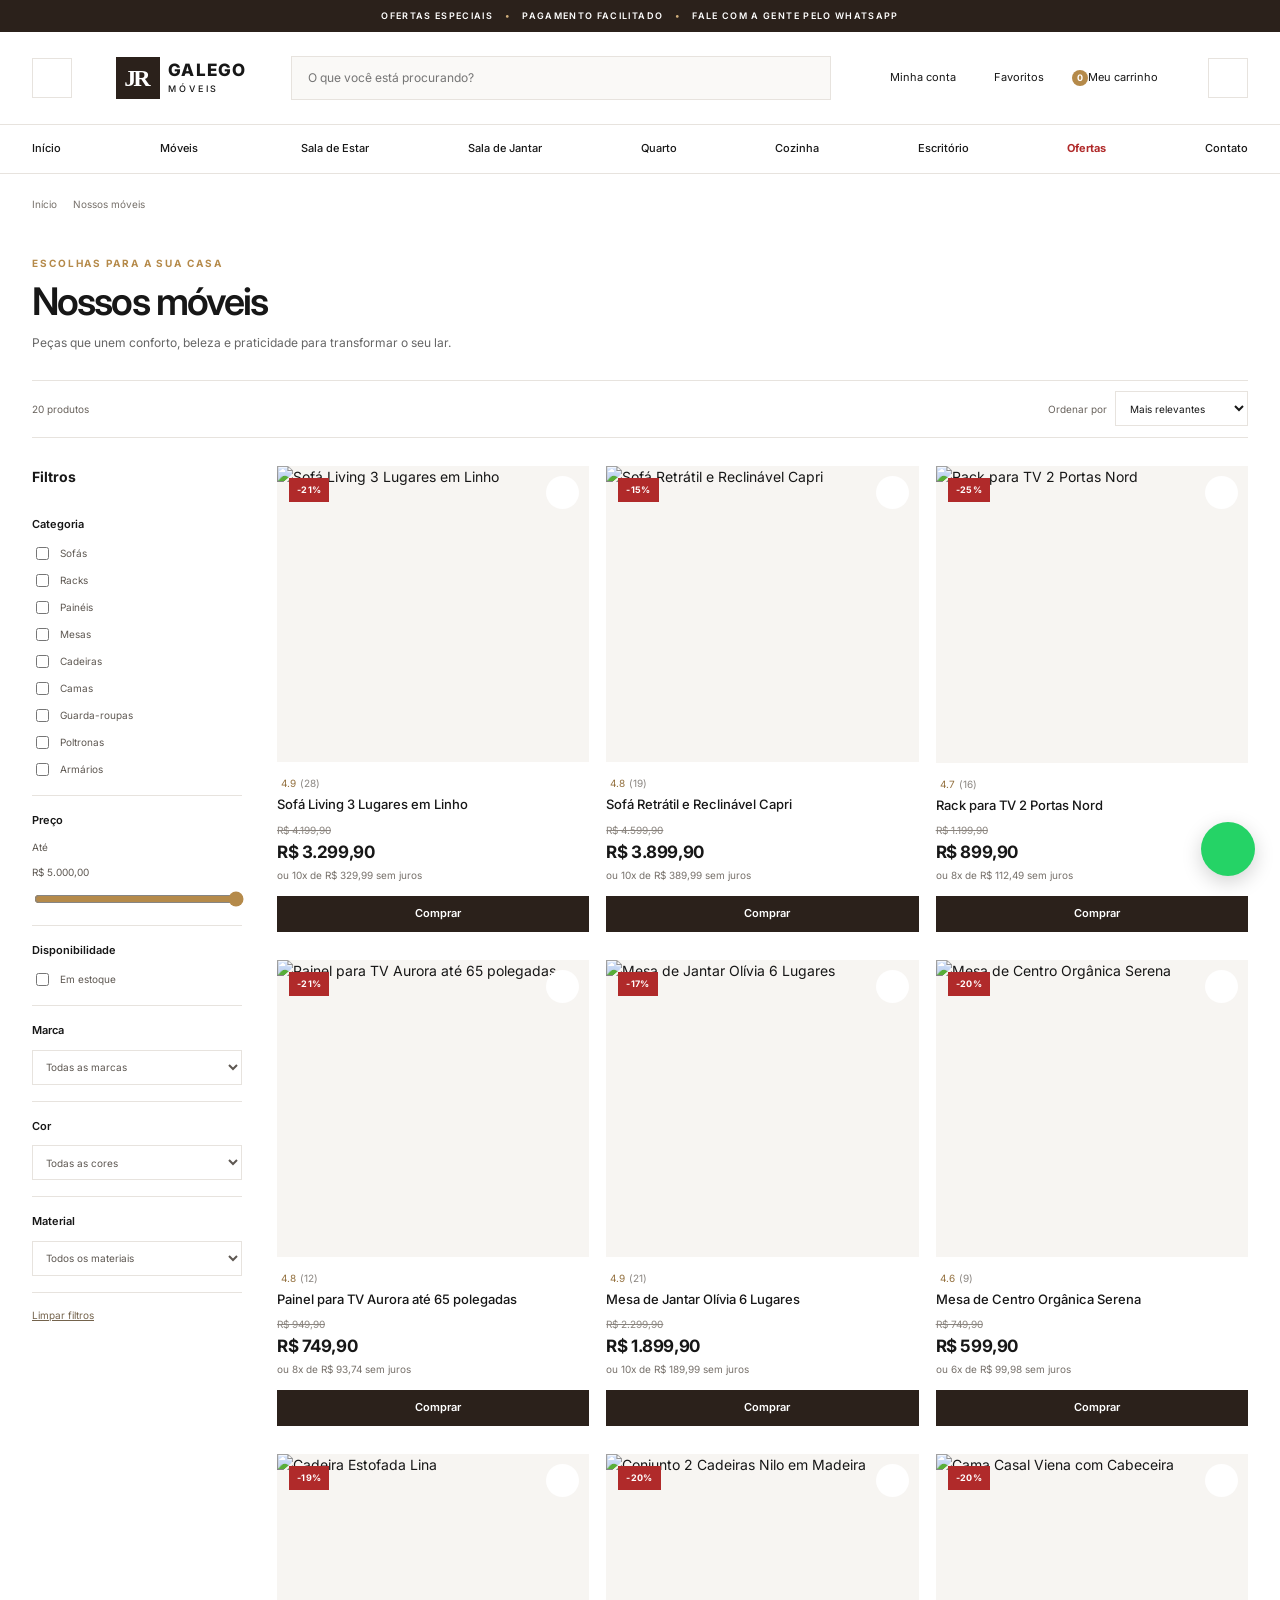
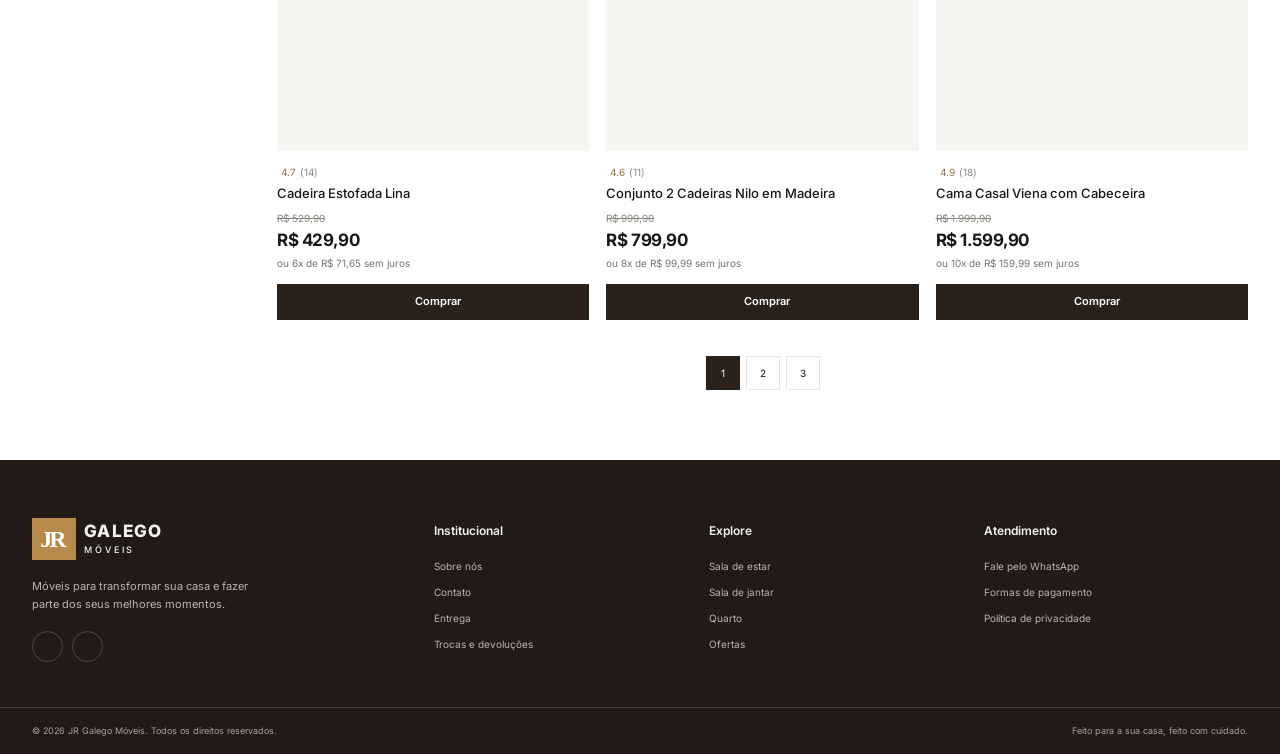
==== categoria.html @ 578cb786 "Estrutura protóripo da loja JRGalego Moveis - Mockada" ====
<!doctype html>
<html lang="pt-BR">
<head><meta charset="utf-8"><meta name="viewport" content="width=device-width, initial-scale=1"><meta name="theme-color" content="#2b211b"><meta name="description" content="Explore nossos móveis e encontre as peças ideais para sua casa."><title>Móveis | JR Galego Móveis</title><link rel="preconnect" href="https://fonts.googleapis.com"><link rel="preconnect" href="https://fonts.gstatic.com" crossorigin><link href="https://fonts.googleapis.com/css2?family=Inter:wght@400;500;600;700;800&display=swap" rel="stylesheet"><link rel="stylesheet" href="assets/css/style.css?v=5"><script src="https://unpkg.com/lucide@latest" defer></script><script src="assets/js/products.js?v=3" defer></script><script src="assets/js/app.js?v=5" defer></script></head>
<body data-page="category">
  <a class="skip-link" href="#conteudo">Pular para o conteúdo</a><div class="announcement"><p>OFERTAS ESPECIAIS <span>•</span> PAGAMENTO FACILITADO <span>•</span> FALE COM A GENTE PELO WHATSAPP</p></div>
  <header class="site-header"><div class="header-main container"><button class="icon-button mobile-menu-toggle" aria-label="Abrir menu" aria-expanded="false" data-menu-toggle><i data-lucide="menu"></i></button><a class="brand" href="index.html" aria-label="JR Galego Móveis - início"><span class="brand-mark">JR</span><span class="brand-name">GALEGO<small>MÓVEIS</small></span></a><form class="search-form" role="search" action="categoria.html"><label class="sr-only" for="site-search">Busque por produtos</label><input id="site-search" name="q" type="search" placeholder="O que você está procurando?"><button aria-label="Buscar"><i data-lucide="search"></i></button></form><div class="header-actions"><a class="header-action account-link" href="#" aria-label="Minha conta"><i data-lucide="user-round"></i><span>Minha conta</span></a><button class="header-action favorite-action" aria-label="Favoritos"><i data-lucide="heart"></i><span>Favoritos</span></button><button class="header-action cart-action" aria-label="Abrir carrinho" data-cart-open><span class="header-cart-icon"><i data-lucide="shopping-bag"></i><b data-cart-count>0</b></span><span>Meu carrinho</span></button></div><button class="icon-button mobile-search-toggle" aria-label="Abrir busca"><i data-lucide="search"></i></button></div><nav class="main-nav" aria-label="Navegação principal"><div class="container nav-inner"><a href="index.html">Início</a><div class="nav-mega-wrap"><a class="nav-mega-trigger" href="categoria.html">Móveis <i data-lucide="chevron-down"></i></a><div class="mega-menu" aria-label="Categorias de móveis"><div><span>POR AMBIENTE</span><a href="categoria.html?categoria=Sofás">Sala de estar</a><a href="categoria.html?categoria=Mesas">Sala de jantar</a><a href="categoria.html?categoria=Camas">Quarto</a><a href="categoria.html?categoria=Armários">Cozinha e organização</a></div><div><span>MAIS PROCURADOS</span><a href="categoria.html?categoria=Sofás">Sofás e poltronas</a><a href="categoria.html?categoria=Racks">Racks e painéis</a><a href="categoria.html?categoria=Mesas">Mesas e cadeiras</a><a href="categoria.html?categoria=Guarda-roupas">Guarda-roupas</a></div><div class="mega-feature"><span>ESCOLHAS DA SEMANA</span><strong>Sua casa, do seu jeito.</strong><p>Encontre peças especiais para renovar seus ambientes.</p><a href="categoria.html?ofertas=1">Ver ofertas <i data-lucide="arrow-up-right"></i></a></div></div></div><a href="categoria.html?categoria=Sofás">Sala de Estar</a><a href="categoria.html?categoria=Mesas">Sala de Jantar</a><a href="categoria.html?categoria=Camas">Quarto</a><a href="categoria.html?categoria=Armários">Cozinha</a><a href="categoria.html">Escritório</a><a class="nav-sale" href="categoria.html?ofertas=1">Ofertas</a><a href="index.html#rodape">Contato</a></div></nav></header>
  <main id="conteudo" class="container category-page"><nav class="breadcrumbs" aria-label="Breadcrumb"><a href="index.html">Início</a><i data-lucide="chevron-right"></i><span data-category-breadcrumb>Móveis</span></nav><div class="category-intro"><span class="eyebrow">ESCOLHAS PARA A SUA CASA</span><h1 data-category-title>Nossos móveis</h1><p data-category-description>Peças que unem conforto, beleza e praticidade para transformar o seu lar.</p></div>
    <div class="catalog-toolbar"><button class="filter-toggle button button-outline-dark" data-filter-open><i data-lucide="sliders-horizontal"></i> Filtros</button><span data-result-count>20 produtos</span><label class="sort-control">Ordenar por <select data-sort><option value="featured">Mais relevantes</option><option value="price-asc">Menor preço</option><option value="price-desc">Maior preço</option><option value="name">Nome</option></select></label></div>
    <div class="catalog-layout"><aside class="filter-panel" data-filter-panel><div class="filter-heading"><h2>Filtros</h2><button class="icon-button filter-close" aria-label="Fechar filtros" data-filter-close><i data-lucide="x"></i></button></div><div class="filter-group"><h3>Categoria</h3><div data-category-filters></div></div><div class="filter-group"><h3>Preço</h3><label class="price-filter">Até <span data-price-label>R$ 5.000</span><input type="range" min="300" max="5000" step="100" value="5000" data-price-filter></label></div><div class="filter-group"><h3>Disponibilidade</h3><label class="check-filter"><input type="checkbox" data-in-stock> Em estoque</label></div><div class="filter-group"><h3>Marca</h3><select class="filter-select" data-brand-filter><option value="">Todas as marcas</option><option value="JR Galego">JR Galego</option></select></div><div class="filter-group"><h3>Cor</h3><select class="filter-select" data-color-filter><option value="">Todas as cores</option><option value="Bege">Bege</option><option value="Freijó">Freijó</option><option value="Natural">Natural</option><option value="Off-white">Off-white</option></select></div><div class="filter-group"><h3>Material</h3><select class="filter-select" data-material-filter><option value="">Todos os materiais</option><option value="Linho">Linho</option><option value="MDF">MDF</option><option value="Madeira">Madeira</option><option value="Madeira e tecido">Madeira e tecido</option></select></div><button class="clear-filters" data-clear-filters>Limpar filtros</button></aside><div class="catalog-results"><div class="product-grid" data-product-grid="catalog"></div><nav class="pagination" aria-label="Paginação" data-pagination></nav><p class="empty-results" data-empty hidden>Nenhum produto encontrado. Experimente ajustar os filtros.</p></div></div>
  </main>
  <footer class="site-footer" id="rodape"><div class="container footer-main"><div class="footer-brand-column"><a class="brand brand-footer" href="index.html"><span class="brand-mark">JR</span><span class="brand-name">GALEGO<small>MÓVEIS</small></span></a><p>Móveis para transformar sua casa e fazer parte dos seus melhores momentos.</p><div class="social-links"><a href="https://www.instagram.com/jrgallegomoveis/" aria-label="Instagram"><i data-lucide="camera"></i></a><a href="https://wa.me/5500000000000" aria-label="WhatsApp"><i data-lucide="message-circle"></i></a></div></div><div class="footer-column"><h3>Institucional</h3><a href="#">Sobre nós</a><a href="#">Contato</a><a href="#">Entrega</a><a href="#">Trocas e devoluções</a></div><div class="footer-column"><h3>Explore</h3><a href="categoria.html?categoria=Sofás">Sala de estar</a><a href="categoria.html?categoria=Mesas">Sala de jantar</a><a href="categoria.html?categoria=Camas">Quarto</a><a href="categoria.html?ofertas=1">Ofertas</a></div><div class="footer-column"><h3>Atendimento</h3><a href="https://wa.me/5500000000000">Fale pelo WhatsApp</a><a href="#">Formas de pagamento</a><a href="#">Política de privacidade</a></div></div><div class="footer-bottom"><div class="container"><span>© <span data-year></span> JR Galego Móveis. Todos os direitos reservados.</span><span>Feito para a sua casa, feito com cuidado.</span></div></div></footer>
  <div class="filter-backdrop" data-filter-close></div><div class="cart-backdrop" data-cart-close></div><aside class="cart-drawer" aria-label="Carrinho de compras" aria-hidden="true" data-cart-drawer><div class="drawer-heading"><div><span class="eyebrow">SUA SELEÇÃO</span><h2>Meu carrinho <span data-cart-label>(0)</span></h2></div><button class="icon-button" aria-label="Fechar carrinho" data-cart-close><i data-lucide="x"></i></button></div><div class="cart-items" data-cart-items></div><div class="cart-footer"><div class="cart-subtotal"><span>Subtotal</span><strong data-cart-subtotal>R$ 0,00</strong></div><p>Frete calculado na próxima etapa.</p><a href="#" class="button button-dark cart-checkout" data-checkout>Finalizar compra <i data-lucide="arrow-right"></i></a><button class="continue-shopping" data-cart-close>Continuar comprando</button></div></aside><a class="whatsapp-float" href="https://wa.me/5500000000000?text=Ol%C3%A1!%20Gostaria%20de%20saber%20mais%20sobre%20os%20produtos%20da%20JR%20Galego%20M%C3%B3veis." target="_blank" rel="noopener" aria-label="Fale conosco pelo WhatsApp" data-tooltip="Fale conosco"><i data-lucide="message-circle"></i></a>
</body></html>
---- assets/css/style.css ----
@import url("./base.css?v=3");
@import url("./components.css?v=3");
@import url("./pages.css?v=3");
@import url("./responsive.css?v=3");
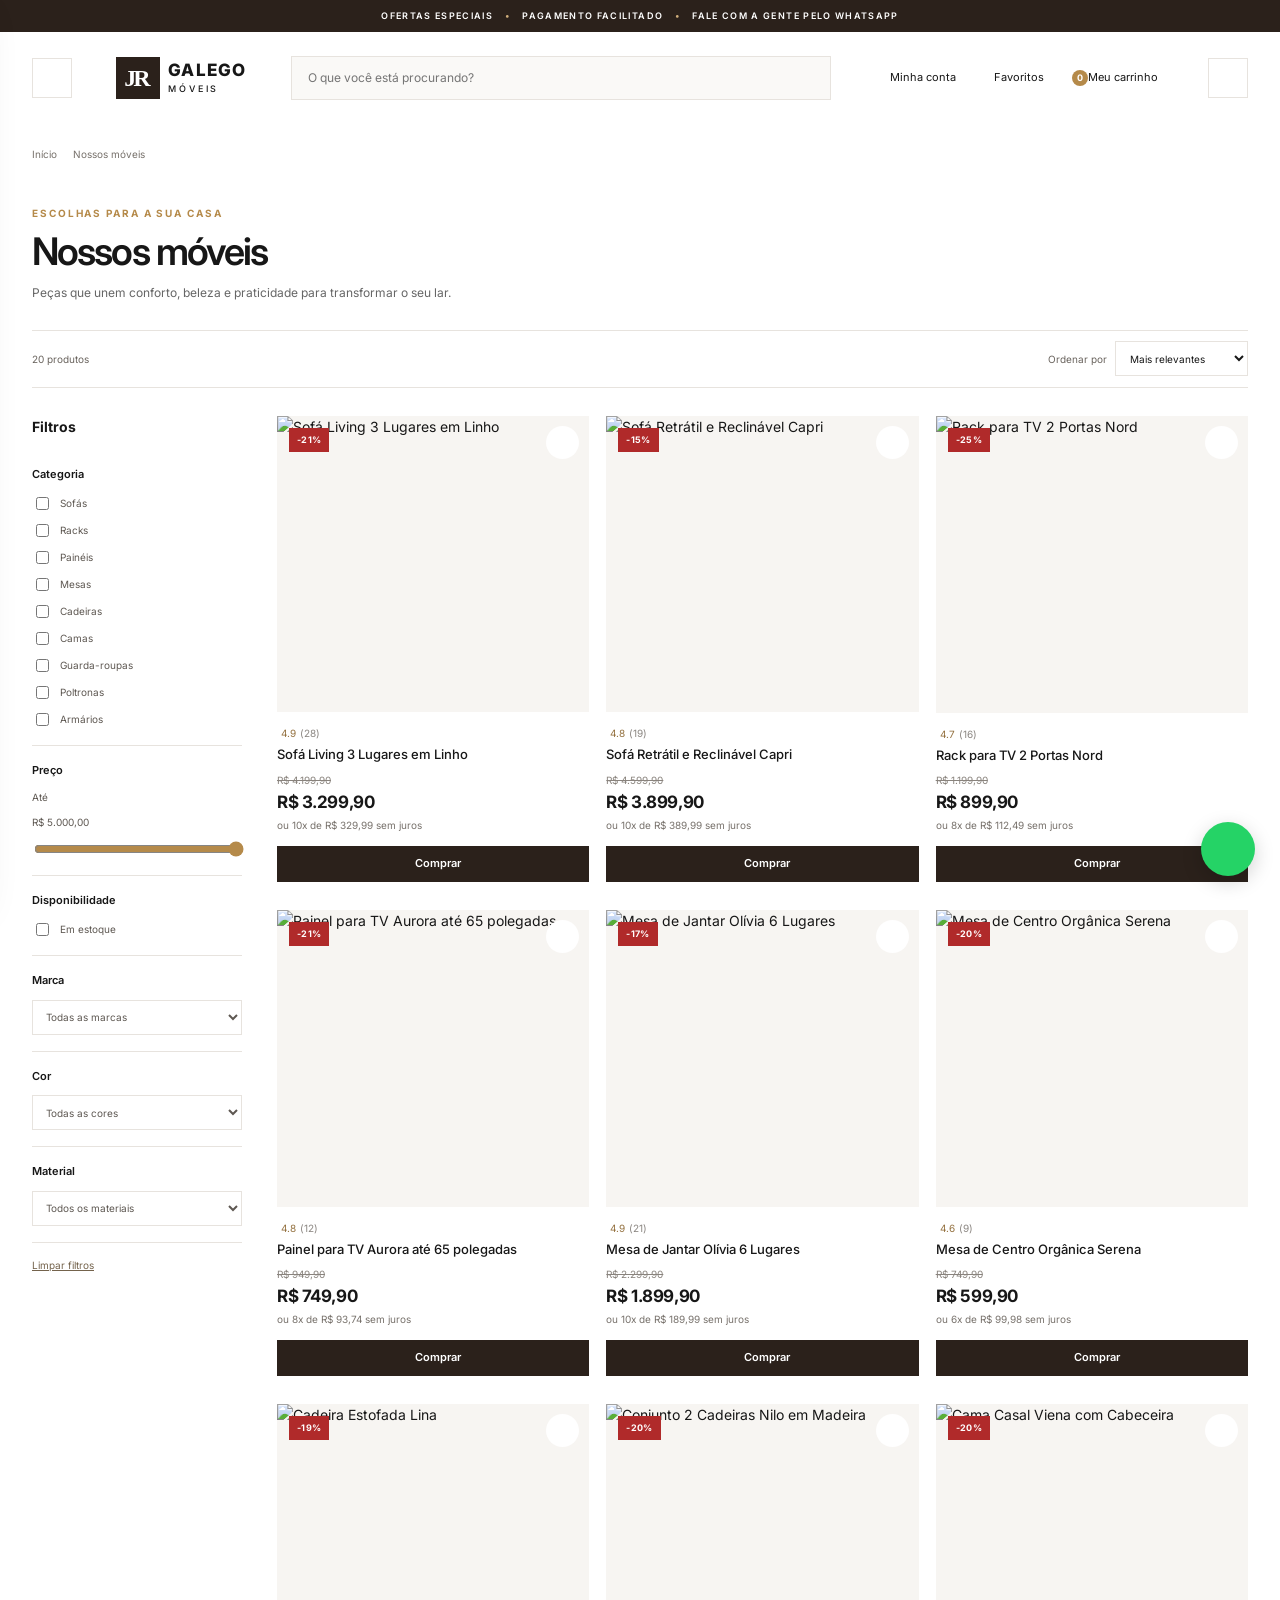
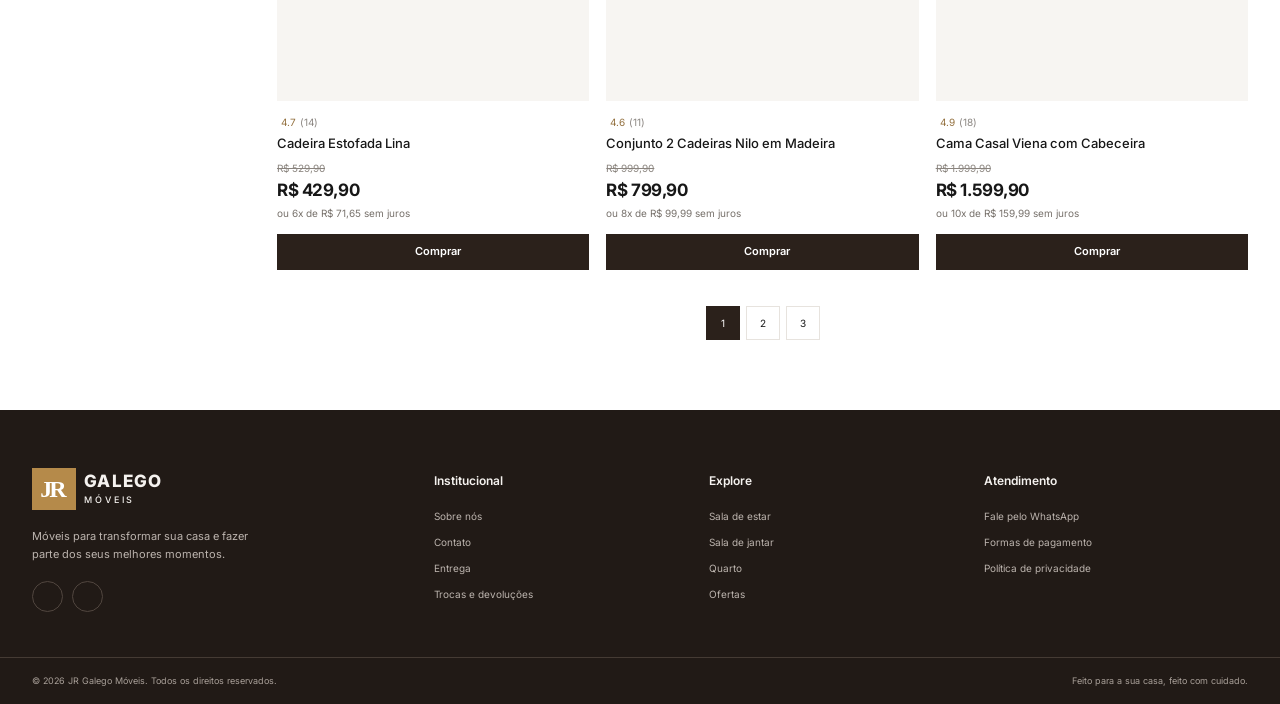
==== commit a5558f06: "Revisão de menu lateral mobile. E ajustes de navegação com base no clique e na ação do usuário" ====
--- a/categoria.html
+++ b/categoria.html
@@ -1,9 +1,9 @@
 <!doctype html>
 <html lang="pt-BR">
-<head><meta charset="utf-8"><meta name="viewport" content="width=device-width, initial-scale=1"><meta name="theme-color" content="#2b211b"><meta name="description" content="Explore nossos móveis e encontre as peças ideais para sua casa."><title>Móveis | JR Galego Móveis</title><link rel="preconnect" href="https://fonts.googleapis.com"><link rel="preconnect" href="https://fonts.gstatic.com" crossorigin><link href="https://fonts.googleapis.com/css2?family=Inter:wght@400;500;600;700;800&display=swap" rel="stylesheet"><link rel="stylesheet" href="assets/css/style.css?v=5"><script src="https://unpkg.com/lucide@latest" defer></script><script src="assets/js/products.js?v=3" defer></script><script src="assets/js/app.js?v=5" defer></script></head>
+<head><meta charset="utf-8"><meta name="viewport" content="width=device-width, initial-scale=1"><meta name="theme-color" content="#2b211b"><meta name="description" content="Explore nossos móveis e encontre as peças ideais para sua casa."><title>Móveis | JR Galego Móveis</title><link rel="preconnect" href="https://fonts.googleapis.com"><link rel="preconnect" href="https://fonts.gstatic.com" crossorigin><link href="https://fonts.googleapis.com/css2?family=Inter:wght@400;500;600;700;800&display=swap" rel="stylesheet"><link rel="stylesheet" href="assets/css/style.css?v=8"><script src="https://unpkg.com/lucide@latest" defer></script><script src="assets/js/products.js?v=3" defer></script><script src="assets/js/app.js?v=9" defer></script></head>
 <body data-page="category">
   <a class="skip-link" href="#conteudo">Pular para o conteúdo</a><div class="announcement"><p>OFERTAS ESPECIAIS <span>•</span> PAGAMENTO FACILITADO <span>•</span> FALE COM A GENTE PELO WHATSAPP</p></div>
-  <header class="site-header"><div class="header-main container"><button class="icon-button mobile-menu-toggle" aria-label="Abrir menu" aria-expanded="false" data-menu-toggle><i data-lucide="menu"></i></button><a class="brand" href="index.html" aria-label="JR Galego Móveis - início"><span class="brand-mark">JR</span><span class="brand-name">GALEGO<small>MÓVEIS</small></span></a><form class="search-form" role="search" action="categoria.html"><label class="sr-only" for="site-search">Busque por produtos</label><input id="site-search" name="q" type="search" placeholder="O que você está procurando?"><button aria-label="Buscar"><i data-lucide="search"></i></button></form><div class="header-actions"><a class="header-action account-link" href="#" aria-label="Minha conta"><i data-lucide="user-round"></i><span>Minha conta</span></a><button class="header-action favorite-action" aria-label="Favoritos"><i data-lucide="heart"></i><span>Favoritos</span></button><button class="header-action cart-action" aria-label="Abrir carrinho" data-cart-open><span class="header-cart-icon"><i data-lucide="shopping-bag"></i><b data-cart-count>0</b></span><span>Meu carrinho</span></button></div><button class="icon-button mobile-search-toggle" aria-label="Abrir busca"><i data-lucide="search"></i></button></div><nav class="main-nav" aria-label="Navegação principal"><div class="container nav-inner"><a href="index.html">Início</a><div class="nav-mega-wrap"><a class="nav-mega-trigger" href="categoria.html">Móveis <i data-lucide="chevron-down"></i></a><div class="mega-menu" aria-label="Categorias de móveis"><div><span>POR AMBIENTE</span><a href="categoria.html?categoria=Sofás">Sala de estar</a><a href="categoria.html?categoria=Mesas">Sala de jantar</a><a href="categoria.html?categoria=Camas">Quarto</a><a href="categoria.html?categoria=Armários">Cozinha e organização</a></div><div><span>MAIS PROCURADOS</span><a href="categoria.html?categoria=Sofás">Sofás e poltronas</a><a href="categoria.html?categoria=Racks">Racks e painéis</a><a href="categoria.html?categoria=Mesas">Mesas e cadeiras</a><a href="categoria.html?categoria=Guarda-roupas">Guarda-roupas</a></div><div class="mega-feature"><span>ESCOLHAS DA SEMANA</span><strong>Sua casa, do seu jeito.</strong><p>Encontre peças especiais para renovar seus ambientes.</p><a href="categoria.html?ofertas=1">Ver ofertas <i data-lucide="arrow-up-right"></i></a></div></div></div><a href="categoria.html?categoria=Sofás">Sala de Estar</a><a href="categoria.html?categoria=Mesas">Sala de Jantar</a><a href="categoria.html?categoria=Camas">Quarto</a><a href="categoria.html?categoria=Armários">Cozinha</a><a href="categoria.html">Escritório</a><a class="nav-sale" href="categoria.html?ofertas=1">Ofertas</a><a href="index.html#rodape">Contato</a></div></nav></header>
+  <header class="site-header"><div class="header-main container"><button class="icon-button mobile-menu-toggle" aria-label="Abrir menu" aria-expanded="false" data-menu-toggle><i data-lucide="menu"></i></button><a class="brand" href="index.html" aria-label="JR Galego Móveis - início"><span class="brand-mark">JR</span><span class="brand-name">GALEGO<small>MÓVEIS</small></span></a><form class="search-form" role="search" action="categoria.html"><label class="sr-only" for="site-search">Busque por produtos</label><input id="site-search" name="q" type="search" placeholder="O que você está procurando?"><button aria-label="Buscar"><i data-lucide="search"></i></button></form><div class="header-actions"><a class="header-action account-link" href="#" aria-label="Minha conta"><i data-lucide="user-round"></i><span>Minha conta</span></a><button class="header-action favorite-action" aria-label="Favoritos"><i data-lucide="heart"></i><span>Favoritos</span></button><button class="header-action cart-action" aria-label="Abrir carrinho" data-cart-open><span class="header-cart-icon"><i data-lucide="shopping-bag"></i><b data-cart-count>0</b></span><span>Meu carrinho</span></button></div><button class="icon-button mobile-search-toggle" aria-label="Abrir busca"><i data-lucide="search"></i></button></div><nav class="main-nav" aria-label="Navegação principal"><div class="container nav-inner"><button class="menu-drawer-close" type="button" aria-label="Fechar menu" data-menu-close><span>Menu</span><i data-lucide="x"></i></button><a href="index.html">Início</a><div class="nav-mega-wrap"><a class="nav-mega-trigger" href="categoria.html">Móveis <i data-lucide="chevron-down"></i></a><div class="mega-menu" aria-label="Categorias de móveis"><div><span>POR AMBIENTE</span><a href="categoria.html?categoria=Sofás">Sala de estar</a><a href="categoria.html?categoria=Mesas">Sala de jantar</a><a href="categoria.html?categoria=Camas">Quarto</a><a href="categoria.html?categoria=Armários">Cozinha e organização</a></div><div><span>MAIS PROCURADOS</span><a href="categoria.html?categoria=Sofás">Sofás e poltronas</a><a href="categoria.html?categoria=Racks">Racks e painéis</a><a href="categoria.html?categoria=Mesas">Mesas e cadeiras</a><a href="categoria.html?categoria=Guarda-roupas">Guarda-roupas</a></div><div class="mega-feature"><span>ESCOLHAS DA SEMANA</span><strong>Sua casa, do seu jeito.</strong><p>Encontre peças especiais para renovar seus ambientes.</p><a href="categoria.html?ofertas=1">Ver ofertas <i data-lucide="arrow-up-right"></i></a></div></div></div><a href="categoria.html?categoria=Sofás">Sala de Estar</a><a href="categoria.html?categoria=Mesas">Sala de Jantar</a><a href="categoria.html?categoria=Camas">Quarto</a><a href="categoria.html?categoria=Armários">Cozinha</a><a href="categoria.html">Escritório</a><a class="nav-sale" href="categoria.html?ofertas=1">Ofertas</a><a href="index.html#rodape">Contato</a></div></nav></header>
   <main id="conteudo" class="container category-page"><nav class="breadcrumbs" aria-label="Breadcrumb"><a href="index.html">Início</a><i data-lucide="chevron-right"></i><span data-category-breadcrumb>Móveis</span></nav><div class="category-intro"><span class="eyebrow">ESCOLHAS PARA A SUA CASA</span><h1 data-category-title>Nossos móveis</h1><p data-category-description>Peças que unem conforto, beleza e praticidade para transformar o seu lar.</p></div>
     <div class="catalog-toolbar"><button class="filter-toggle button button-outline-dark" data-filter-open><i data-lucide="sliders-horizontal"></i> Filtros</button><span data-result-count>20 produtos</span><label class="sort-control">Ordenar por <select data-sort><option value="featured">Mais relevantes</option><option value="price-asc">Menor preço</option><option value="price-desc">Maior preço</option><option value="name">Nome</option></select></label></div>
     <div class="catalog-layout"><aside class="filter-panel" data-filter-panel><div class="filter-heading"><h2>Filtros</h2><button class="icon-button filter-close" aria-label="Fechar filtros" data-filter-close><i data-lucide="x"></i></button></div><div class="filter-group"><h3>Categoria</h3><div data-category-filters></div></div><div class="filter-group"><h3>Preço</h3><label class="price-filter">Até <span data-price-label>R$ 5.000</span><input type="range" min="300" max="5000" step="100" value="5000" data-price-filter></label></div><div class="filter-group"><h3>Disponibilidade</h3><label class="check-filter"><input type="checkbox" data-in-stock> Em estoque</label></div><div class="filter-group"><h3>Marca</h3><select class="filter-select" data-brand-filter><option value="">Todas as marcas</option><option value="JR Galego">JR Galego</option></select></div><div class="filter-group"><h3>Cor</h3><select class="filter-select" data-color-filter><option value="">Todas as cores</option><option value="Bege">Bege</option><option value="Freijó">Freijó</option><option value="Natural">Natural</option><option value="Off-white">Off-white</option></select></div><div class="filter-group"><h3>Material</h3><select class="filter-select" data-material-filter><option value="">Todos os materiais</option><option value="Linho">Linho</option><option value="MDF">MDF</option><option value="Madeira">Madeira</option><option value="Madeira e tecido">Madeira e tecido</option></select></div><button class="clear-filters" data-clear-filters>Limpar filtros</button></aside><div class="catalog-results"><div class="product-grid" data-product-grid="catalog"></div><nav class="pagination" aria-label="Paginação" data-pagination></nav><p class="empty-results" data-empty hidden>Nenhum produto encontrado. Experimente ajustar os filtros.</p></div></div>
--- a/assets/css/style.css
+++ b/assets/css/style.css
@@ -1,4 +1,4 @@
-@import url("./base.css?v=3");
+@import url("./base.css?v=6");
 @import url("./components.css?v=3");
 @import url("./pages.css?v=3");
 @import url("./responsive.css?v=3");
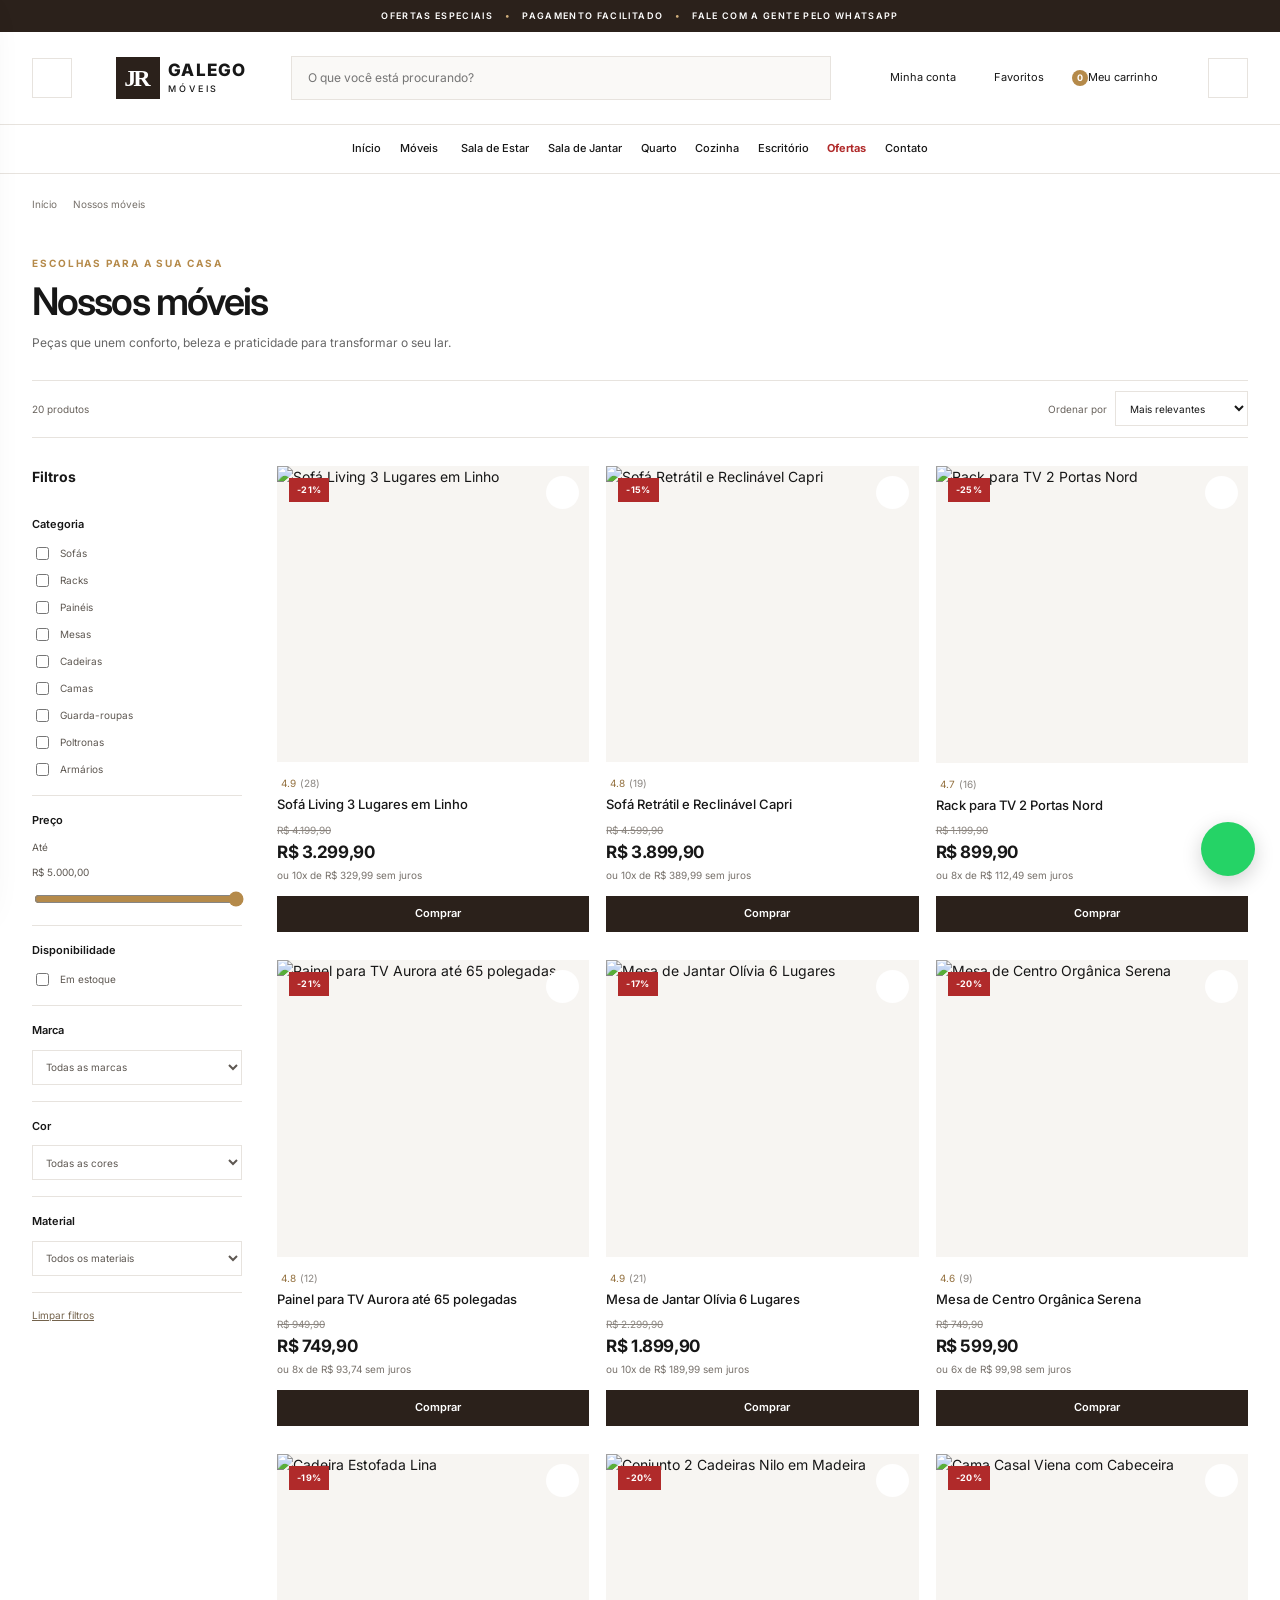
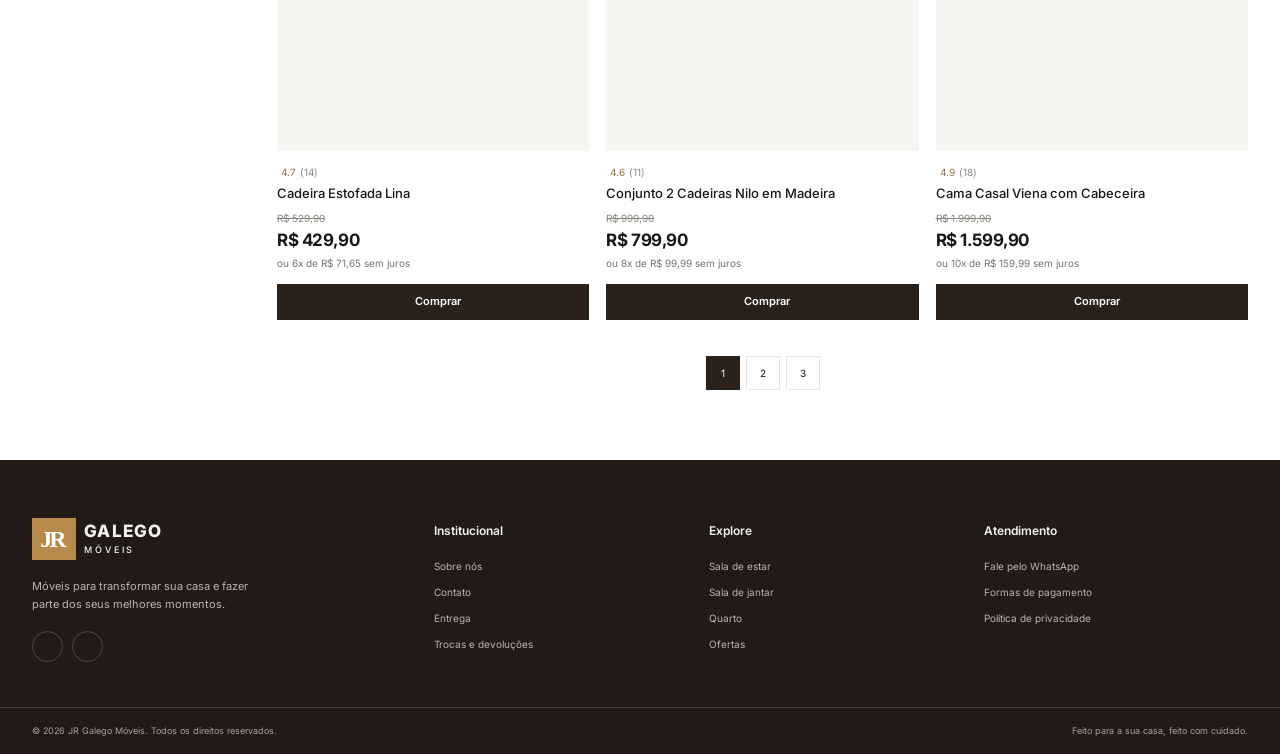
==== commit b6e5c77b: "ajustes menu principal" ====
--- a/categoria.html
+++ b/categoria.html
@@ -1,6 +1,6 @@
 <!doctype html>
 <html lang="pt-BR">
-<head><meta charset="utf-8"><meta name="viewport" content="width=device-width, initial-scale=1"><meta name="theme-color" content="#2b211b"><meta name="description" content="Explore nossos móveis e encontre as peças ideais para sua casa."><title>Móveis | JR Galego Móveis</title><link rel="preconnect" href="https://fonts.googleapis.com"><link rel="preconnect" href="https://fonts.gstatic.com" crossorigin><link href="https://fonts.googleapis.com/css2?family=Inter:wght@400;500;600;700;800&display=swap" rel="stylesheet"><link rel="stylesheet" href="assets/css/style.css?v=8"><script src="https://unpkg.com/lucide@latest" defer></script><script src="assets/js/products.js?v=3" defer></script><script src="assets/js/app.js?v=9" defer></script></head>
+<head><meta charset="utf-8"><meta name="viewport" content="width=device-width, initial-scale=1"><meta name="theme-color" content="#2b211b"><meta name="description" content="Explore nossos móveis e encontre as peças ideais para sua casa."><title>Móveis | JR Galego Móveis</title><link rel="preconnect" href="https://fonts.googleapis.com"><link rel="preconnect" href="https://fonts.gstatic.com" crossorigin><link href="https://fonts.googleapis.com/css2?family=Inter:wght@400;500;600;700;800&display=swap" rel="stylesheet"><link rel="stylesheet" href="assets/css/style.css?v=9"><script src="https://unpkg.com/lucide@latest" defer></script><script src="assets/js/products.js?v=3" defer></script><script src="assets/js/app.js?v=10" defer></script></head>
 <body data-page="category">
   <a class="skip-link" href="#conteudo">Pular para o conteúdo</a><div class="announcement"><p>OFERTAS ESPECIAIS <span>•</span> PAGAMENTO FACILITADO <span>•</span> FALE COM A GENTE PELO WHATSAPP</p></div>
   <header class="site-header"><div class="header-main container"><button class="icon-button mobile-menu-toggle" aria-label="Abrir menu" aria-expanded="false" data-menu-toggle><i data-lucide="menu"></i></button><a class="brand" href="index.html" aria-label="JR Galego Móveis - início"><span class="brand-mark">JR</span><span class="brand-name">GALEGO<small>MÓVEIS</small></span></a><form class="search-form" role="search" action="categoria.html"><label class="sr-only" for="site-search">Busque por produtos</label><input id="site-search" name="q" type="search" placeholder="O que você está procurando?"><button aria-label="Buscar"><i data-lucide="search"></i></button></form><div class="header-actions"><a class="header-action account-link" href="#" aria-label="Minha conta"><i data-lucide="user-round"></i><span>Minha conta</span></a><button class="header-action favorite-action" aria-label="Favoritos"><i data-lucide="heart"></i><span>Favoritos</span></button><button class="header-action cart-action" aria-label="Abrir carrinho" data-cart-open><span class="header-cart-icon"><i data-lucide="shopping-bag"></i><b data-cart-count>0</b></span><span>Meu carrinho</span></button></div><button class="icon-button mobile-search-toggle" aria-label="Abrir busca"><i data-lucide="search"></i></button></div><nav class="main-nav" aria-label="Navegação principal"><div class="container nav-inner"><button class="menu-drawer-close" type="button" aria-label="Fechar menu" data-menu-close><span>Menu</span><i data-lucide="x"></i></button><a href="index.html">Início</a><div class="nav-mega-wrap"><a class="nav-mega-trigger" href="categoria.html">Móveis <i data-lucide="chevron-down"></i></a><div class="mega-menu" aria-label="Categorias de móveis"><div><span>POR AMBIENTE</span><a href="categoria.html?categoria=Sofás">Sala de estar</a><a href="categoria.html?categoria=Mesas">Sala de jantar</a><a href="categoria.html?categoria=Camas">Quarto</a><a href="categoria.html?categoria=Armários">Cozinha e organização</a></div><div><span>MAIS PROCURADOS</span><a href="categoria.html?categoria=Sofás">Sofás e poltronas</a><a href="categoria.html?categoria=Racks">Racks e painéis</a><a href="categoria.html?categoria=Mesas">Mesas e cadeiras</a><a href="categoria.html?categoria=Guarda-roupas">Guarda-roupas</a></div><div class="mega-feature"><span>ESCOLHAS DA SEMANA</span><strong>Sua casa, do seu jeito.</strong><p>Encontre peças especiais para renovar seus ambientes.</p><a href="categoria.html?ofertas=1">Ver ofertas <i data-lucide="arrow-up-right"></i></a></div></div></div><a href="categoria.html?categoria=Sofás">Sala de Estar</a><a href="categoria.html?categoria=Mesas">Sala de Jantar</a><a href="categoria.html?categoria=Camas">Quarto</a><a href="categoria.html?categoria=Armários">Cozinha</a><a href="categoria.html">Escritório</a><a class="nav-sale" href="categoria.html?ofertas=1">Ofertas</a><a href="index.html#rodape">Contato</a></div></nav></header>
--- a/assets/css/style.css
+++ b/assets/css/style.css
@@ -1,4 +1,4 @@
-@import url("./base.css?v=6");
+@import url("./base.css?v=7");
 @import url("./components.css?v=3");
 @import url("./pages.css?v=3");
-@import url("./responsive.css?v=3");
+@import url("./responsive.css?v=4");
